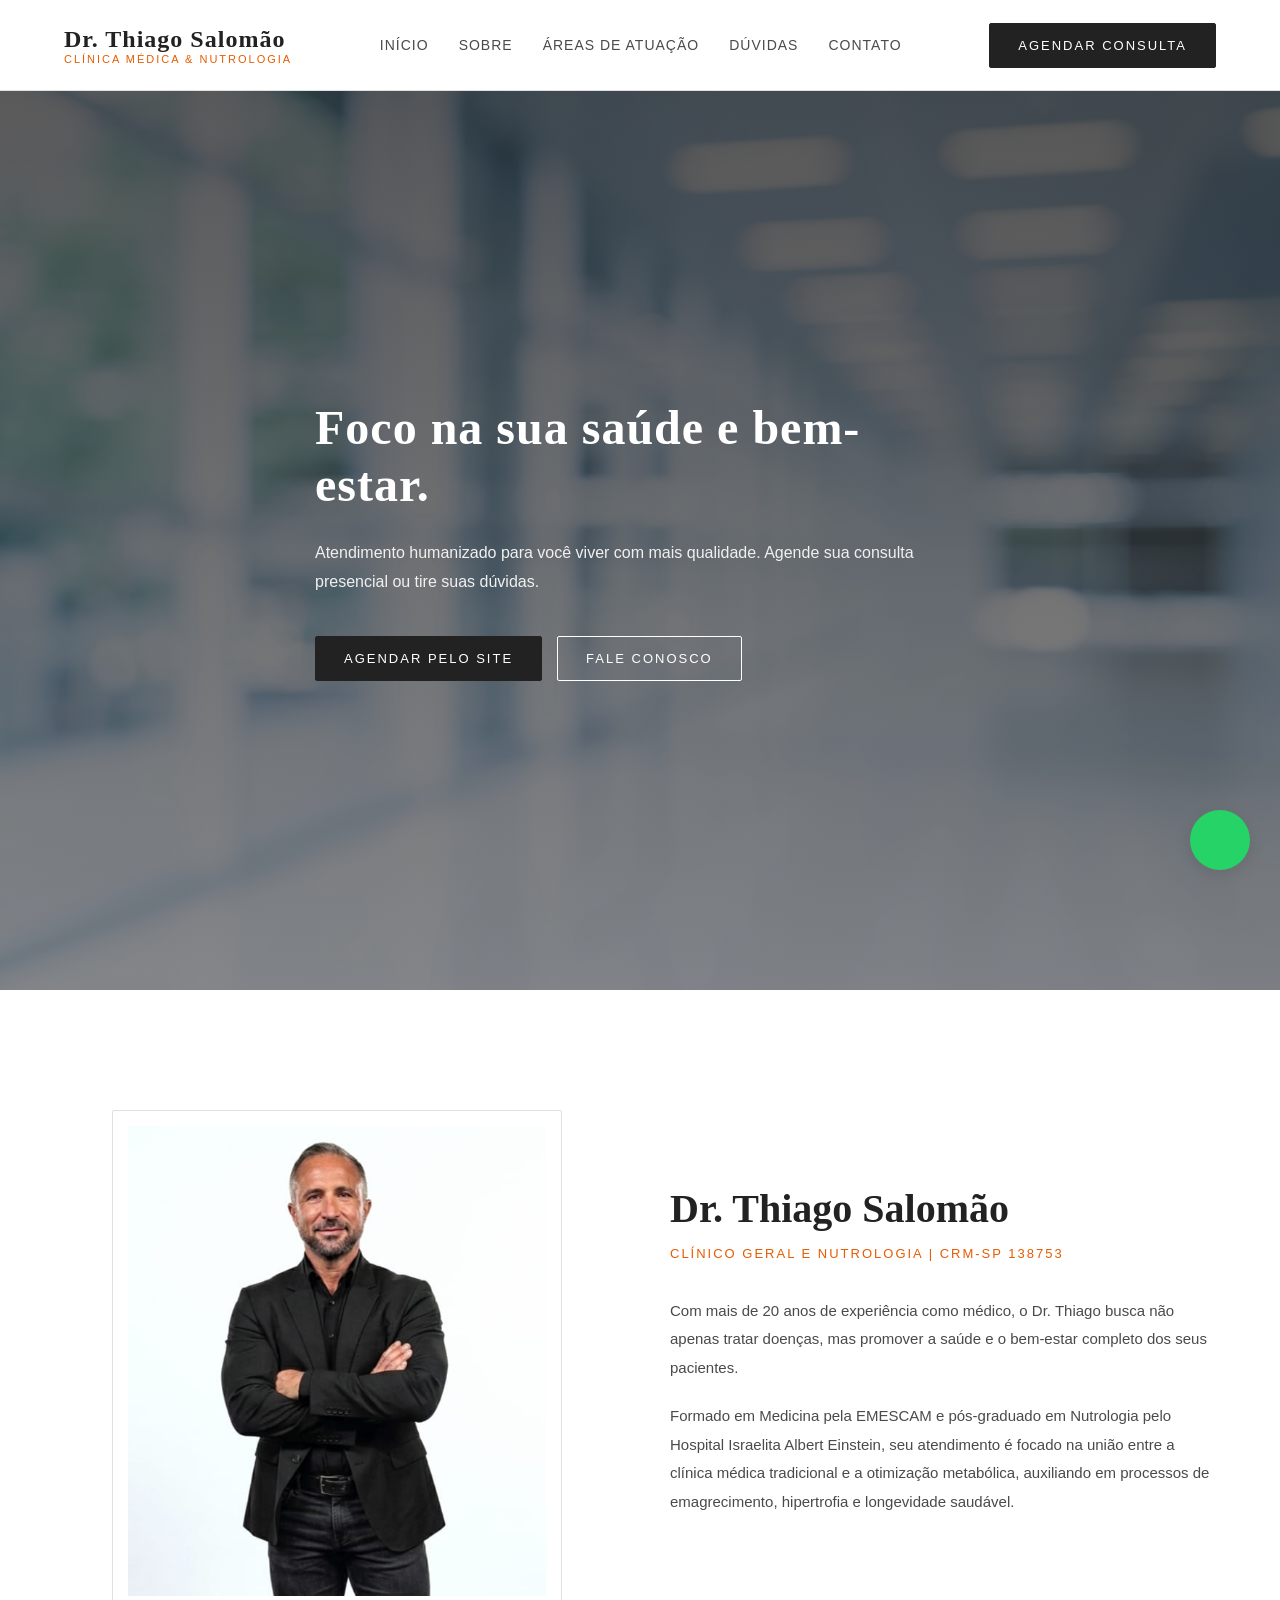
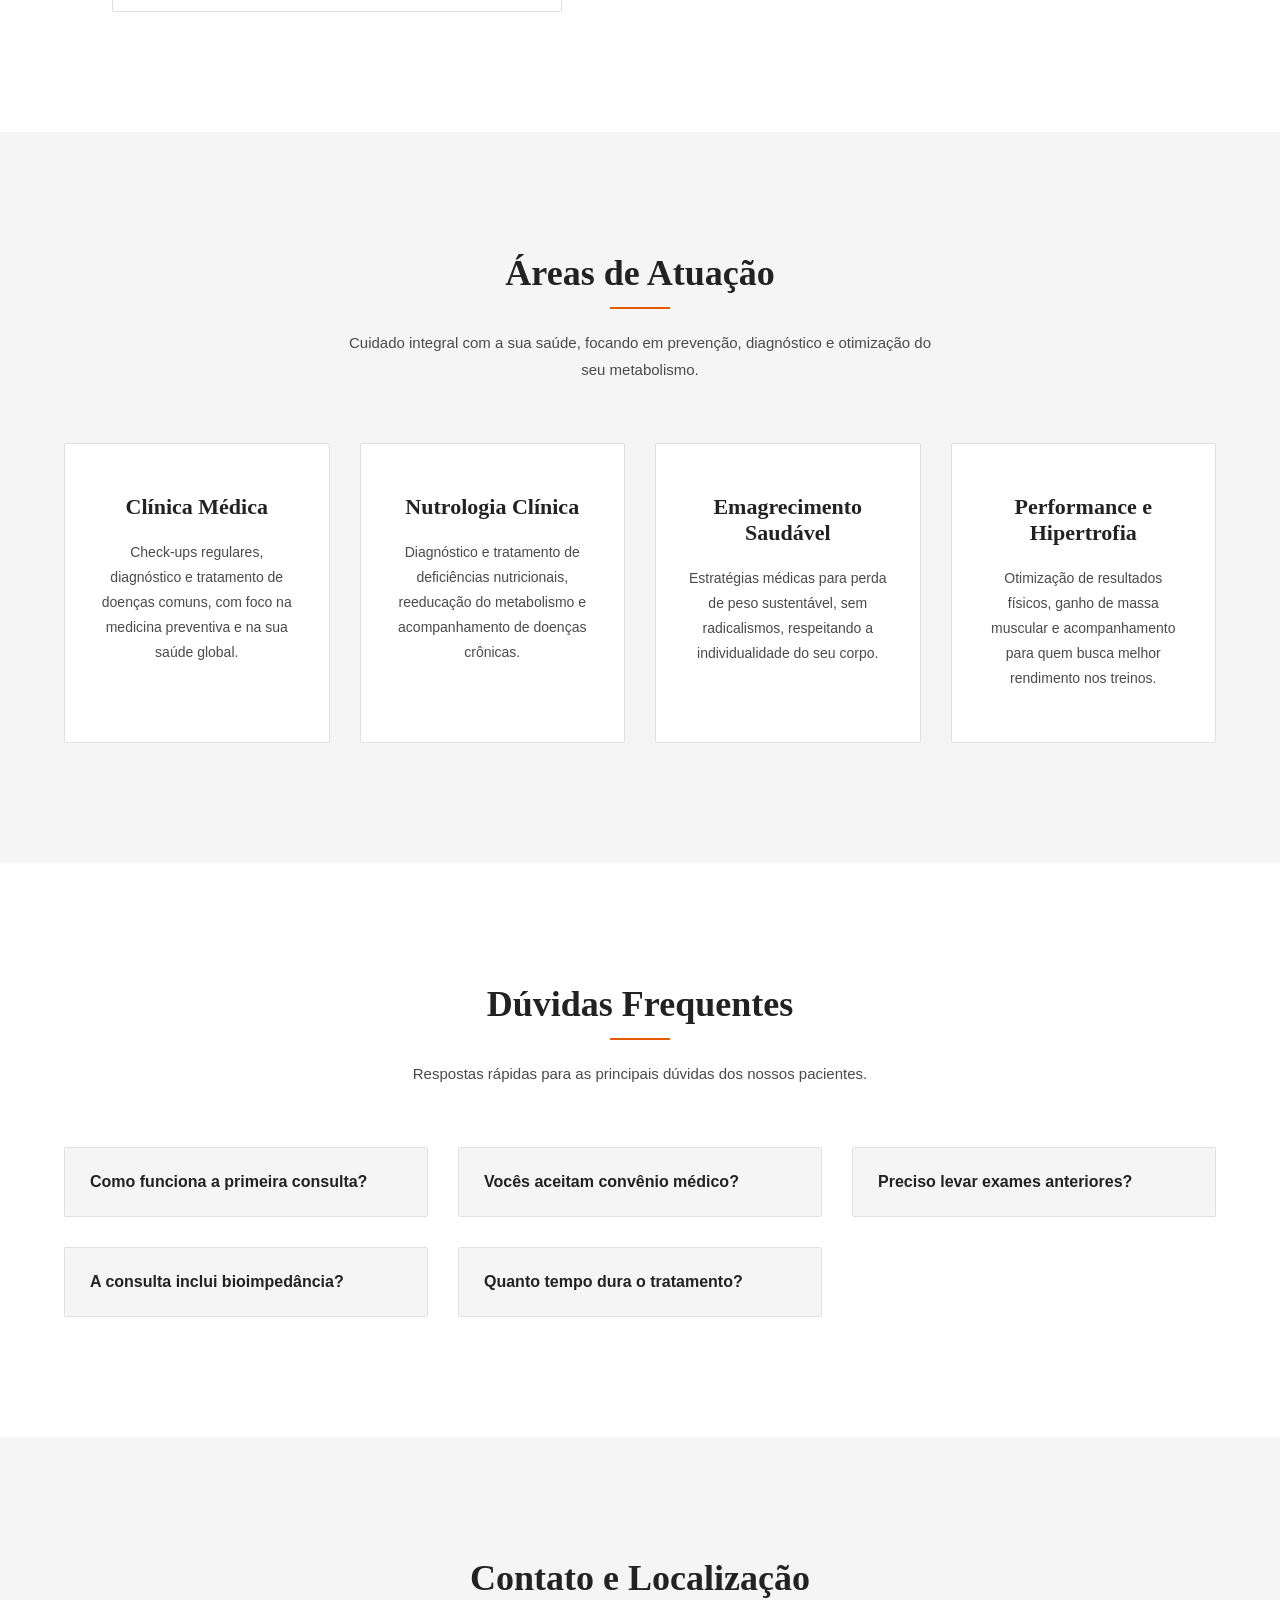
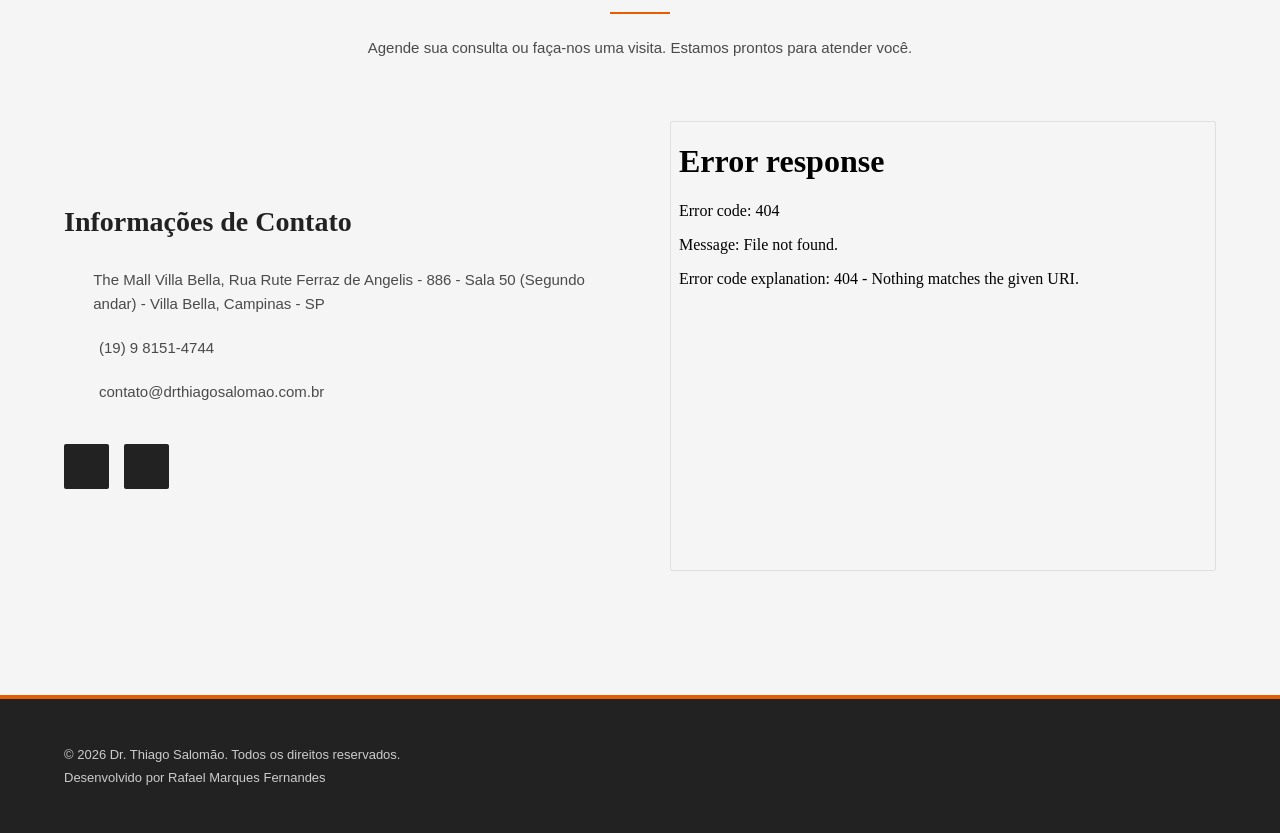
==== index.html @ 9052026b "commit inicial" ====
<!DOCTYPE html>
<html lang="pt-BR">
<head>
    <meta charset="UTF-8">
    <meta name="viewport" content="width=device-width, initial-scale=1.0">
    <meta name="description" content="Dr. Thiago Salomão - Clínica Médica e Nutrologia em Campinas. Atendimento humanizado focado em saúde, emagrecimento, hipertrofia e longevidade.">
    <title>Dr. Thiago Salomão | Clínico Geral e Nutrólogo</title>
    <link rel="stylesheet" href="css/style.css">
    <link href="[https://fonts.googleapis.com/css2?family=Montserrat:wght@300;400;600&family=Playfair+Display:ital,wght@0,400;0,600;0,700;1,400&display=swap](https://fonts.googleapis.com/css2?family=Montserrat:wght@300;400;600&family=Playfair+Display:ital,wght@0,400;0,600;0,700;1,400&display=swap)" rel="stylesheet">
    <link rel="stylesheet" href="[https://cdnjs.cloudflare.com/ajax/libs/font-awesome/6.4.0/css/all.min.css](https://cdnjs.cloudflare.com/ajax/libs/font-awesome/6.4.0/css/all.min.css)">
</head>
<body>

    <header>
        <div class="container header-container">
            <div class="logo-wrapper">
                <a href="#inicio" class="logo-link">
                    <div class="logo-text">
                        <h1>Dr. Thiago Salomão</h1>
                        <span>Clínica Médica & Nutrologia</span>
                    </div>
                </a>
            </div>

            <div class="menu-mobile-icon" id="menu-icon">
                <i class="fas fa-bars"></i>
            </div>

            <nav id="navbar">
                <ul class="nav-links">
                    <li class="menu-btn-mobile">
                        <a href="login.html" class="btn btn-primary">Agendar Consulta</a>
                    </li>
                    <li><a href="#inicio">Início</a></li>
                    <li><a href="#sobre">Sobre</a></li> 
                    <li><a href="#atuacao">Áreas de Atuação</a></li>
                    <li><a href="#duvidas">Dúvidas</a></li>
                    <li><a href="#contato">Contato</a></li>
                </ul>
            </nav>
            <a href="login.html" class="btn btn-primary btn-agendar-header">Agendar Consulta</a>
        </div>
    </header>

    <section id="inicio" class="hero">
        <div class="container hero-content">
            <h2>Foco na sua saúde e bem-estar.</h2>
            <p>Atendimento humanizado para você viver com mais qualidade. Agende sua consulta presencial ou tire suas dúvidas.</p>
            <div class="hero-buttons">
                <a href="login.html" class="btn btn-primary">Agendar pelo Site</a>
                <a href="[https://wa.me/5519981514744](https://wa.me/5519981514744)" target="_blank" rel="noopener noreferrer" class="btn btn-outline-whatsapp">
                    <i class="fab fa-whatsapp"></i> Fale conosco
                </a>
            </div>
        </div>
    </section>

    <section id="sobre" class="sobre">
        <div class="container sobre-container">
            <div class="sobre-img">
                <img src="img/thiago/sobre.jpeg" alt="Dr. Thiago Salomão">
            </div>
            <div class="sobre-texto">
                <h2>Dr. Thiago Salomão</h2>
                <p class="crm">Clínico Geral e Nutrologia | CRM-SP 138753</p>
                <p>Com mais de 20 anos de experiência como médico, o Dr. Thiago busca não apenas tratar doenças, mas promover a saúde e o bem-estar completo dos seus pacientes.</p>
                <p>Formado em Medicina pela EMESCAM e pós-graduado em Nutrologia pelo Hospital Israelita Albert Einstein, seu atendimento é focado na união entre a clínica médica tradicional e a otimização metabólica, auxiliando em processos de emagrecimento, hipertrofia e longevidade saudável.</p>
            </div>
        </div>
    </section>

    <section id="atuacao" class="atuacao">
        <div class="container">
            <div class="secao-titulo">
                <h2>Áreas de Atuação</h2>
                <p>Cuidado integral com a sua saúde, focando em prevenção, diagnóstico e otimização do seu metabolismo.</p>
            </div>

            <div class="atuacao-grid">
                <div class="card-atuacao">
                    <i class="fas fa-stethoscope"></i>
                    <h3>Clínica Médica</h3>
                    <p>Check-ups regulares, diagnóstico e tratamento de doenças comuns, com foco na medicina preventiva e na sua saúde global.</p>
                </div>
                <div class="card-atuacao">
                    <i class="fas fa-apple-alt"></i>
                    <h3>Nutrologia Clínica</h3>
                    <p>Diagnóstico e tratamento de deficiências nutricionais, reeducação do metabolismo e acompanhamento de doenças crônicas.</p>
                </div>
                <div class="card-atuacao">
                    <i class="fas fa-weight"></i>
                    <h3>Emagrecimento Saudável</h3>
                    <p>Estratégias médicas para perda de peso sustentável, sem radicalismos, respeitando a individualidade do seu corpo.</p>
                </div>
                <div class="card-atuacao">
                    <i class="fas fa-dumbbell"></i>
                    <h3>Performance e Hipertrofia</h3>
                    <p>Otimização de resultados físicos, ganho de massa muscular e acompanhamento para quem busca melhor rendimento nos treinos.</p>
                </div>
            </div>
        </div>
    </section>

    <section id="duvidas" class="duvidas">
        <div class="container">
            <div class="secao-titulo">
                <h2>Dúvidas Frequentes</h2>
                <p>Respostas rápidas para as principais dúvidas dos nossos pacientes.</p>
            </div>
            
            <div class="faq-container">
                <div class="faq-item">
                    <div class="faq-pergunta">
                        <h3>Como funciona a primeira consulta?</h3>
                        <i class="fas fa-chevron-down"></i>
                    </div>
                    <div class="faq-resposta">
                        <p>A primeira consulta dura em média 1 hora. Nela, o Dr. Thiago fará uma avaliação clínica detalhada, análise do seu histórico, solicitação de exames e a estruturação do plano de tratamento inicial.</p>
                    </div>
                </div>
                <div class="faq-item">
                    <div class="faq-pergunta">
                        <h3>Vocês aceitam convênio médico?</h3>
                        <i class="fas fa-chevron-down"></i>
                    </div>
                    <div class="faq-resposta">
                        <p>Os atendimentos são exclusivamente particulares para garantir o tempo e a atenção que você merece. No entanto, emitimos recibo para que você possa solicitar o reembolso junto ao seu plano de saúde.</p>
                    </div>
                </div>
                <div class="faq-item">
                    <div class="faq-pergunta">
                        <h3>Preciso levar exames anteriores?</h3>
                        <i class="fas fa-chevron-down"></i>
                    </div>
                    <div class="faq-resposta">
                        <p>Sim! Se você tiver exames de sangue ou imagem recentes (feitos nos últimos 6 meses), traga-os na sua primeira consulta. Isso nos ajuda a ter uma visão inicial mais rápida do seu metabolismo.</p>
                    </div>
                </div>
                <div class="faq-item">
                    <div class="faq-pergunta">
                        <h3>A consulta inclui bioimpedância?</h3>
                        <i class="fas fa-chevron-down"></i>
                    </div>
                    <div class="faq-resposta">
                        <p>Sim. A bioimpedância está inclusa na consulta e será feita periodicamente para acompanhar sua evolução.</p>
                    </div>
                </div>
                <div class="faq-item">
                    <div class="faq-pergunta">
                        <h3>Quanto tempo dura o tratamento?</h3>
                        <i class="fas fa-chevron-down"></i>
                    </div>
                    <div class="faq-resposta">
                        <p>A duração varia de acordo com o seu objetivo e resposta ao tratamento. Tudo é avaliado individualmente.</p>
                    </div>
                </div>
            </div>
        </div>
    </section>

    <section id="contato" class="contato">
        <div class="container">
            <div class="secao-titulo">
                <h2>Contato e Localização</h2>
                <p>Agende sua consulta ou faça-nos uma visita. Estamos prontos para atender você.</p>
            </div>
            
            <div class="contato-grid">
                <div class="contato-info">
                    <h3>Informações de Contato</h3>
                    <p><i class="fas fa-map-marker-alt"></i> The Mall Villa Bella, Rua Rute Ferraz de Angelis - 886 - Sala 50 (Segundo andar) - Villa Bella, Campinas - SP</p>
                    <p><i class="fab fa-whatsapp"></i> (19) 9 8151-4744</p>
                    <p><i class="fas fa-envelope"></i> contato@drthiagosalomao.com.br</p>

                    <div class="redes-sociais">
                        <a href="#" target="_blank" rel="noopener noreferrer" title="Instagram"><i class="fab fa-instagram"></i></a>
                        <a href="#" target="_blank" rel="noopener noreferrer" title="LinkedIn"><i class="fab fa-linkedin-in"></i></a>
                    </div>
                </div>
                
                <div class="contato-mapa">
                    <iframe src="[https://www.google.com/maps/embed?pb=!1m18!1m12!1m3!1d3676.5566789009094!2d-47.05855812469119!3d-22.855885579290923!2m3!1f0!2f0!3f0!3m2!1i1024!2i768!4f13.1!3m3!1m2!1s0x94c8ca29672af5d9%3A0xcdce7e641f1820e!2sThe%20Mall%20Villa%20Bella!5e0!3m2!1spt-BR!2sbr!4v1789619956262!5m2!1spt-BR!2sbr](https://www.google.com/maps/embed?pb=!1m18!1m12!1m3!1d3676.5566789009094!2d-47.05855812469119!3d-22.855885579290923!2m3!1f0!2f0!3f0!3m2!1i1024!2i768!4f13.1!3m3!1m2!1s0x94c8ca29672af5d9%3A0xcdce7e641f1820e!2sThe%20Mall%20Villa%20Bella!5e0!3m2!1spt-BR!2sbr!4v1789619956262!5m2!1spt-BR!2sbr)" width="100%" height="450" style="border:0;" allowfullscreen="" loading="lazy" referrerpolicy="strict-origin-when-cross-origin"></iframe>
                </div>
            </div>
        </div>
    </section>

    <footer>
        <div class="container footer-content">
            <div class="footer-text">
                <p>&copy; 2026 Dr. Thiago Salomão. Todos os direitos reservados.</p>
                <p>Desenvolvido por Rafael Marques Fernandes</p>
            </div>
            <div class="footer-social">
                <a href="#" target="_blank" rel="noopener noreferrer" title="Siga-nos no Instagram">
                    <i class="fab fa-instagram"></i>
                </a>
            </div>
        </div>
    </footer>

    <a href="[https://wa.me/5519981514744](https://wa.me/5519981514744)" class="whatsapp-flutuante" target="_blank" rel="noopener noreferrer" title="Fale conosco pelo WhatsApp">
        <i class="fab fa-whatsapp"></i>
    </a>

    <script>
        const faqItems = document.querySelectorAll('.faq-item');
        faqItems.forEach(item => {
            const pergunta = item.querySelector('.faq-pergunta');
            pergunta.addEventListener('click', () => {
                faqItems.forEach(outra => {
                    if (outra !== item) outra.classList.remove('ativo');
                });
                item.classList.toggle('ativo');
            });
        });

        const menuIcon = document.getElementById('menu-icon');
        const navbar = document.getElementById('navbar');
        const linksMenu = document.querySelectorAll('.nav-links li a');

        menuIcon.addEventListener('click', () => {
            navbar.classList.toggle('ativo');
        });

        linksMenu.forEach(link => {
            link.addEventListener('click', () => {
                navbar.classList.remove('ativo');
            });
        });
    </script>
</body>
</html>
---- css/style.css ----
* {
    margin: 0;
    padding: 0;
    box-sizing: border-box;
}

:root {
    --primary-color: #222222;
    --secondary-color: #E65C00;
    --whatsapp-color: #25D366;
    --text-color: #4A4A4A;
    --light-bg: #F5F5F5;
    --white: #FFFFFF;
    
    --error-color: #D93025;
    --success-color: #1E8E3E;
    --warning-color: #F9AB00;
    
    --font-title: 'Playfair Display', serif;
    --font-text: 'Montserrat', sans-serif;
}

html {
    scroll-behavior: smooth;
}

section[id] {
    scroll-margin-top: 90px;
}

body {
    color: var(--text-color);
    background-color: var(--light-bg);
    font-family: var(--font-text);
}

body.auth-body {
    background-color: var(--light-bg);
    display: flex;
    align-items: center;
    justify-content: center;
    min-height: 100vh;
    padding: 40px 0;
}

h1, h2, h3 {
    font-family: var(--font-title);
    font-weight: 600;
}

.container {
    width: 90%;
    max-width: 1200px;
    margin: 0 auto;
}

/* Topo e Navegação */
header {
    background-color: var(--white);
    border-bottom: 1px solid #E0E0E0;
    position: fixed;
    width: 100%;
    top: 0;
    z-index: 1000;
}

.header-container {
    display: flex;
    justify-content: space-between;
    align-items: center;
    height: 90px;
}

.logo-wrapper {
    display: flex;
    align-items: center;
}

.logo-link {
    text-decoration: none;
}

.logo-text {
    display: flex;
    flex-direction: column;
}

.logo-text h1 {
    font-size: 24px;
    color: var(--primary-color);
    letter-spacing: 1px;
}

.logo-text span {
    font-size: 11px;
    color: var(--secondary-color);
    text-transform: uppercase;
    letter-spacing: 2px;
}

.menu-mobile-icon {
    display: none;
    font-size: 26px;
    color: var(--primary-color);
    cursor: pointer;
}

.menu-btn-mobile {
    display: none;
}

.nav-links {
    display: flex;
    list-style: none;
    gap: 30px;
}

.nav-links a {
    text-decoration: none;
    color: var(--text-color);
    font-weight: 400;
    font-size: 14px;
    text-transform: uppercase;
    letter-spacing: 1px;
    transition: color 0.3s;
}

.nav-links a:hover {
    color: var(--secondary-color);
}

.nav-links a.link-logout {
    color: var(--secondary-color);
    font-weight: 600;
}

.nav-links a.link-logout:hover {
    color: var(--primary-color);
}

/* Botões */
.btn {
    padding: 14px 28px;
    border-radius: 2px;
    text-decoration: none;
    font-weight: 400;
    font-size: 13px;
    text-transform: uppercase;
    letter-spacing: 2px;
    transition: all 0.4s ease;
    cursor: pointer;
    display: inline-block;
    border: none;
}

.btn-primary {
    background-color: var(--primary-color);
    color: var(--white);
    border: 1px solid var(--primary-color);
}

.btn-primary:hover {
    background-color: var(--secondary-color);
    border-color: var(--secondary-color);
    color: var(--white);
}

.btn-outline-whatsapp {
    background-color: transparent;
    color: var(--white);
    border: 1px solid var(--white);
}

.btn-outline-whatsapp:hover {
    background-color: var(--whatsapp-color);
    border-color: var(--whatsapp-color);
    color: var(--white);
}

/* Banner Principal */
.hero {
    height: 100vh;
    display: flex;
    align-items: center;
    background: linear-gradient(rgba(20, 20, 20, 0.7), rgba(20, 20, 20, 0.5)), url('../img/slide/fundo.jpg') top center/cover;
    margin-top: 90px;
    color: var(--white);
}

.hero-content {
    max-width: 650px;
}

.hero-content h2 {
    font-size: 48px;
    line-height: 1.2;
    margin-bottom: 25px;
    letter-spacing: 1px;
}

.hero-content p {
    font-size: 16px;
    margin-bottom: 40px;
    line-height: 1.8;
    font-weight: 300;
    color: #F0F0F0;
}

.hero-buttons {
    display: flex;
    gap: 15px;
}

.secao-titulo {
    text-align: center;
    margin-bottom: 60px;
}

.secao-titulo h2 {
    font-size: 36px;
    color: var(--primary-color);
    margin-bottom: 20px;
    position: relative;
    padding-bottom: 15px;
}

.secao-titulo h2::after {
    content: '';
    position: absolute;
    bottom: 0;
    left: 50%;
    transform: translateX(-50%);
    width: 60px;
    height: 2px;
    background-color: var(--secondary-color);
}

.secao-titulo p {
    color: var(--text-color);
    font-size: 15px;
    max-width: 600px;
    margin: 0 auto;
    line-height: 1.8;
}

/* Sobre */
.sobre {
    padding: 120px 0;
    background-color: var(--white);
}

.sobre-container {
    display: flex;
    align-items: center;
    gap: 60px;
}

.sobre-img {
    flex: 1;
}

.sobre-img img {
    width: 100%;
    max-width: 450px;
    border-radius: 2px;
    display: block;
    margin: 0 auto;
    padding: 15px;
    border: 1px solid #E0E0E0;
}

.sobre-texto {
    flex: 1;
}

.sobre-texto h2 {
    font-size: 40px;
    color: var(--primary-color);
    margin-bottom: 10px;
}

.sobre-texto .crm {
    font-size: 13px;
    color: var(--secondary-color);
    text-transform: uppercase;
    letter-spacing: 2px;
    margin-bottom: 30px;
}

.sobre-texto p {
    font-size: 15px;
    line-height: 1.9;
    margin-bottom: 20px;
    font-weight: 300;
}

/* Especialidades */
.atuacao {
    padding: 120px 0;
    background-color: var(--light-bg);
}

.atuacao-grid {
    display: grid;
    grid-template-columns: repeat(auto-fit, minmax(250px, 1fr));
    gap: 30px;
}

.card-atuacao {
    background-color: var(--white);
    padding: 50px 30px;
    border-radius: 2px;
    border: 1px solid #E0E0E0; 
    text-align: center;
    transition: all 0.4s ease;
}

.card-atuacao:hover {
    transform: translateY(-10px);
    border-color: var(--secondary-color);
    box-shadow: 0 15px 30px rgba(0,0,0,0.03); 
}

.card-atuacao i {
    font-size: 35px;
    color: var(--secondary-color);
    margin-bottom: 25px;
}

.card-atuacao h3 {
    font-size: 22px;
    color: var(--primary-color);
    margin-bottom: 20px;
}

.card-atuacao p {
    font-size: 14px;
    line-height: 1.8;
    font-weight: 300;
}

/* FAQ */
.duvidas {
    padding: 120px 0;
    background-color: var(--white);
}

.faq-container {
    display: grid;
    grid-template-columns: repeat(auto-fit, minmax(300px, 1fr));
    gap: 30px;
    align-items: start;
    width: 100%;
}

.faq-item {
    background-color: var(--white);
    border: 1px solid #E0E0E0;
    border-radius: 2px;
    overflow: hidden;
    transition: all 0.3s;
}

.faq-item:hover {
    border-color: var(--secondary-color);
}

.faq-pergunta {
    padding: 25px;
    display: flex;
    justify-content: space-between;
    align-items: center;
    cursor: pointer;
    background-color: var(--light-bg);
}

.faq-pergunta h3 {
    font-size: 16px;
    color: var(--primary-color);
    margin-right: 15px;
    font-family: var(--font-text); 
}

.faq-pergunta i {
    color: var(--secondary-color);
    transition: transform 0.3s ease;
}

.faq-resposta {
    max-height: 0;
    overflow: hidden;
    padding: 0 25px;
    transition: max-height 0.4s ease, padding 0.4s ease;
}

.faq-resposta p {
    color: var(--text-color);
    line-height: 1.8;
    margin-bottom: 25px;
    font-size: 14px;
    font-weight: 300;
}

.faq-item.ativo .faq-resposta {
    max-height: 500px;
    padding: 10px 25px 25px 25px;
}

.faq-item.ativo .faq-pergunta i {
    transform: rotate(180deg);
}

/* Contato */
.contato {
    padding: 120px 0;
    background-color: var(--light-bg);
}

.contato-grid {
    display: grid;
    grid-template-columns: 1fr 1fr;
    gap: 60px;
    align-items: center;
}

.contato-info h3 {
    font-size: 28px;
    color: var(--primary-color);
    margin-bottom: 30px;
}

.contato-info p {
    font-size: 15px;
    color: var(--text-color);
    margin-bottom: 20px;
    display: flex;
    align-items: center;
    gap: 15px;
    font-weight: 300;
    line-height: 1.6;
}

.contato-info p i {
    color: var(--secondary-color);
    font-size: 18px;
    width: 20px;
    text-align: center;
}

.redes-sociais {
    margin-top: 40px;
    display: flex;
    gap: 15px;
}

.redes-sociais a {
    display: flex;
    justify-content: center;
    align-items: center;
    width: 45px;
    height: 45px;
    background-color: var(--primary-color);
    color: var(--white);
    border-radius: 2px;
    text-decoration: none;
    transition: background-color 0.3s;
}

.redes-sociais a:hover {
    background-color: var(--secondary-color);
}

.contato-mapa iframe {
    border-radius: 2px;
    border: 1px solid #E0E0E0 !important;
}

/* Rodapé */
footer {
    background-color: var(--primary-color);
    color: var(--white);
    padding: 40px 0;
    border-top: 4px solid var(--secondary-color);
}

.footer-content {
    display: flex;
    justify-content: space-between;
    align-items: center;
}

.footer-text p {
    font-size: 13px;
    margin: 8px 0;
    font-weight: 300;
    color: #CCCCCC;
}

.footer-social a {
    color: var(--secondary-color);
    font-size: 28px;
    text-decoration: none;
    transition: transform 0.3s, color 0.3s;
}

.footer-social a:hover {
    color: var(--white);
    transform: scale(1.1);
}

.whatsapp-flutuante {
    position: fixed;
    bottom: 30px;
    right: 30px;
    background-color: var(--whatsapp-color);
    color: var(--white);
    width: 60px;
    height: 60px;
    border-radius: 50%;
    display: flex;
    justify-content: center;
    align-items: center;
    font-size: 30px;
    box-shadow: 0 5px 15px rgba(0,0,0,0.1);
    z-index: 1000;
    transition: transform 0.3s;
    text-decoration: none;
}

.whatsapp-flutuante:hover {
    transform: scale(1.1);
}

/* Formulários e Área de Agendamento */
.agendamento-page {
    padding: 140px 0 80px;
    background-color: var(--light-bg);
}

.form-container {
    max-width: 700px;
    margin: 0 auto;
    background-color: var(--white);
    padding: 50px;
    border-radius: 2px;
    border: 1px solid #E0E0E0;
    box-shadow: 0 10px 30px rgba(0,0,0,0.02);
}

.form-group {
    margin-bottom: 25px;
}

.form-row {
    display: flex;
    gap: 20px;
}

.form-row .form-group {
    flex: 1;
}

.agendamento-form label {
    display: block;
    font-size: 14px;
    color: var(--primary-color);
    font-weight: 600;
    margin-bottom: 8px;
}

.form-control {
    width: 100%;
    padding: 15px;
    font-size: 14px;
    font-family: var(--font-text);
    color: var(--text-color);
    background-color: #FAFAFA;
    border: 1px solid #E0E0E0;
    border-radius: 2px;
    transition: border-color 0.3s, box-shadow 0.3s;
}

.form-control:focus {
    outline: none;
    border-color: var(--secondary-color);
    background-color: var(--white);
    box-shadow: 0 0 0 3px rgba(230, 92, 0, 0.1);
}

.form-control.input-error {
    border-color: var(--error-color);
    background-color: #FFF8F7;
}

.error-msg {
    color: var(--error-color);
    font-size: 12px;
    margin-top: 6px;
    display: none;
}

.error-msg.visivel {
    display: block;
}

.checkbox-group {
    display: flex;
    align-items: flex-start;
    gap: 10px;
}

.checkbox-group input[type="checkbox"] {
    margin-top: 4px;
    accent-color: var(--secondary-color);
    cursor: pointer;
}

.checkbox-group label {
    font-size: 12px;
    font-weight: 400;
    color: var(--text-color);
    line-height: 1.5;
    margin-bottom: 0;
    cursor: pointer;
}

textarea.form-control {
    resize: vertical;
}

.btn-submit {
    width: 100%;
    font-size: 15px;
    padding: 18px;
    margin-top: 10px;
}

/* Listagem e Cartões de Agendamento */
.meus-agendamentos-section {
    padding: 80px 0 100px;
    background-color: var(--white);
    border-top: 1px solid #E0E0E0;
}

.agendamentos-lista {
    max-width: 700px;
    margin: 0 auto;
    display: flex;
    flex-direction: column;
    gap: 20px;
}

.card-agendamento-item {
    background-color: var(--light-bg);
    border: 1px solid #E0E0E0;
    border-left: 4px solid var(--secondary-color);
    border-radius: 2px;
    padding: 25px 30px;
    display: flex;
    justify-content: space-between;
    align-items: center;
    gap: 20px;
    transition: box-shadow 0.3s ease;
}

.card-agendamento-item:hover {
    box-shadow: 0 8px 20px rgba(0,0,0,0.04);
}

.agendamento-info h3 {
    font-size: 20px;
    color: var(--primary-color);
    margin-bottom: 8px;
}

.agendamento-info p {
    font-size: 14px;
    color: var(--text-color);
    margin-bottom: 4px;
    font-weight: 400;
}

.agendamento-info p i {
    color: var(--secondary-color);
    width: 18px;
}

.status-badge {
    display: inline-block;
    padding: 6px 12px;
    font-size: 11px;
    font-weight: 600;
    text-transform: uppercase;
    letter-spacing: 1px;
    border-radius: 2px;
}

.status-agendado {
    background-color: rgba(249, 171, 0, 0.15);
    color: #B06000;
}

.status-confirmado {
    background-color: rgba(30, 142, 62, 0.15);
    color: var(--success-color);
}

.status-cancelado {
    background-color: rgba(217, 48, 37, 0.12);
    color: var(--error-color);
}

.status-concluido {
    background-color: #E8EAED;
    color: #3C4043;
}

/* Tabelas e Painel Admin / Paciente */
.admin-table-container {
    background-color: var(--white);
    border: 1px solid #E0E0E0;
    border-radius: 2px;
    padding: 25px;
    overflow-x: auto;
    box-shadow: 0 10px 30px rgba(0,0,0,0.02);
}

.admin-table {
    width: 100%;
    border-collapse: collapse;
    text-align: left;
    font-size: 14px;
}

.admin-table th {
    background-color: var(--light-bg);
    color: var(--primary-color);
    font-weight: 600;
    text-transform: uppercase;
    font-size: 12px;
    letter-spacing: 1px;
    padding: 15px;
    border-bottom: 2px solid #E0E0E0;
}

.admin-table td {
    padding: 16px 15px;
    border-bottom: 1px solid #EEEEEE;
    vertical-align: middle;
    line-height: 1.5;
}

.admin-table tbody tr:hover {
    background-color: #FAFAFA;
}

.obs-texto {
    font-size: 12px;
    color: #777777;
    font-style: italic;
    margin-top: 5px;
}

.admin-actions {
    display: flex;
    flex-wrap: wrap;
    gap: 8px;
    align-items: center;
}

.admin-actions form {
    margin: 0;
}

.btn-action {
    display: inline-flex;
    align-items: center;
    gap: 6px;
    padding: 8px 12px;
    font-size: 12px;
    font-family: var(--font-text);
    font-weight: 600;
    border-radius: 3px;
    text-decoration: none;
    cursor: pointer;
    border: none;
    transition: opacity 0.2s, transform 0.2s;
    color: var(--white);
}

.btn-action:hover {
    opacity: 0.9;
    transform: translateY(-1px);
}

.btn-wpp {
    background-color: var(--whatsapp-color);
}

.btn-confirm {
    background-color: var(--success-color);
}

.btn-cancel {
    background-color: var(--error-color);
}

/* Autenticação */
.auth-container {
    background-color: var(--white);
    width: 100%;
    max-width: 550px;
    padding: 50px;
    border-radius: 2px;
    border: 1px solid #E0E0E0;
    box-shadow: 0 10px 30px rgba(0,0,0,0.02);
}

.auth-header {
    text-align: center;
    margin-bottom: 40px;
}

.auth-header h1 {
    font-size: 20px;
    color: var(--primary-color);
    letter-spacing: 1px;
}

.auth-header span {
    font-size: 9px;
    color: var(--secondary-color);
    text-transform: uppercase;
    letter-spacing: 2px;
    display: block;
    margin-bottom: 25px;
}

.auth-header h2 {
    font-size: 26px;
    color: var(--primary-color);
    margin-bottom: 10px;
}

.auth-header p {
    font-size: 14px;
    color: var(--text-color);
    font-weight: 300;
}

.auth-footer {
    margin-top: 30px;
    text-align: center;
    font-size: 14px;
    color: var(--text-color);
}

.auth-footer a {
    color: var(--secondary-color);
    font-weight: 600;
    text-decoration: none;
    transition: color 0.3s;
}

.auth-footer a:hover {
    color: var(--primary-color);
}

.auth-footer a.link-voltar {
    font-size: 12px;
    font-weight: 400;
    color: var(--text-color);
}

.auth-footer a.link-voltar:hover {
    color: var(--secondary-color);
}

/* Responsivo */
@media (max-width: 768px) {
    .header-container {
        flex-wrap: wrap;
    }

    .menu-mobile-icon {
        display: block;
    }

    .btn-agendar-header {
        display: none;
    }

    nav {
        display: none;
        width: 100%;
        background-color: var(--white);
        position: absolute;
        top: 90px;
        left: 0;
        border-top: 1px solid #E0E0E0;
        border-bottom: 1px solid #E0E0E0;
    }

    nav.ativo {
        display: block; 
    }

    .nav-links {
        flex-direction: column;
        gap: 0;
    }

    .nav-links li {
        text-align: center;
        border-bottom: 1px solid #F5F5F5;
    }

    .nav-links a {
        display: block;
        padding: 20px;
        font-size: 13px;
    }

    .menu-btn-mobile {
        display: block;
        padding: 25px 0;
        border-bottom: 1px solid #E0E0E0;
        background-color: var(--light-bg);
    }

    .nav-links .menu-btn-mobile a {
        display: inline-block; 
        width: 85%;
        padding: 14px 24px;
        margin: 0 auto;
    }

    .nav-links .menu-btn-mobile a:hover {
        background-color: var(--primary-color);
        border-color: var(--primary-color);
    }

    .hero-content h2 {
        font-size: 36px;
    }

    .hero-buttons {
        flex-direction: column;
    }

    .sobre-container, .contato-grid {
        flex-direction: column;
        grid-template-columns: 1fr;
        text-align: center;
    }

    .contato-info p {
        justify-content: center;
    }
    
    .redes-sociais {
        justify-content: center;
        margin-bottom: 40px;
    }

    .contato-mapa iframe {
        height: 350px;
    }

    .footer-content {
        flex-direction: column;
        text-align: center;
        gap: 20px;
    }

    .form-container {
        padding: 30px 20px;
    }
    
    .form-row {
        flex-direction: column;
        gap: 0;
    }

    .card-agendamento-item {
        flex-direction: column;
        align-items: flex-start;
        padding: 20px;
    }

    .auth-container {
        padding: 40px 25px;
        width: 90%;
    }
}
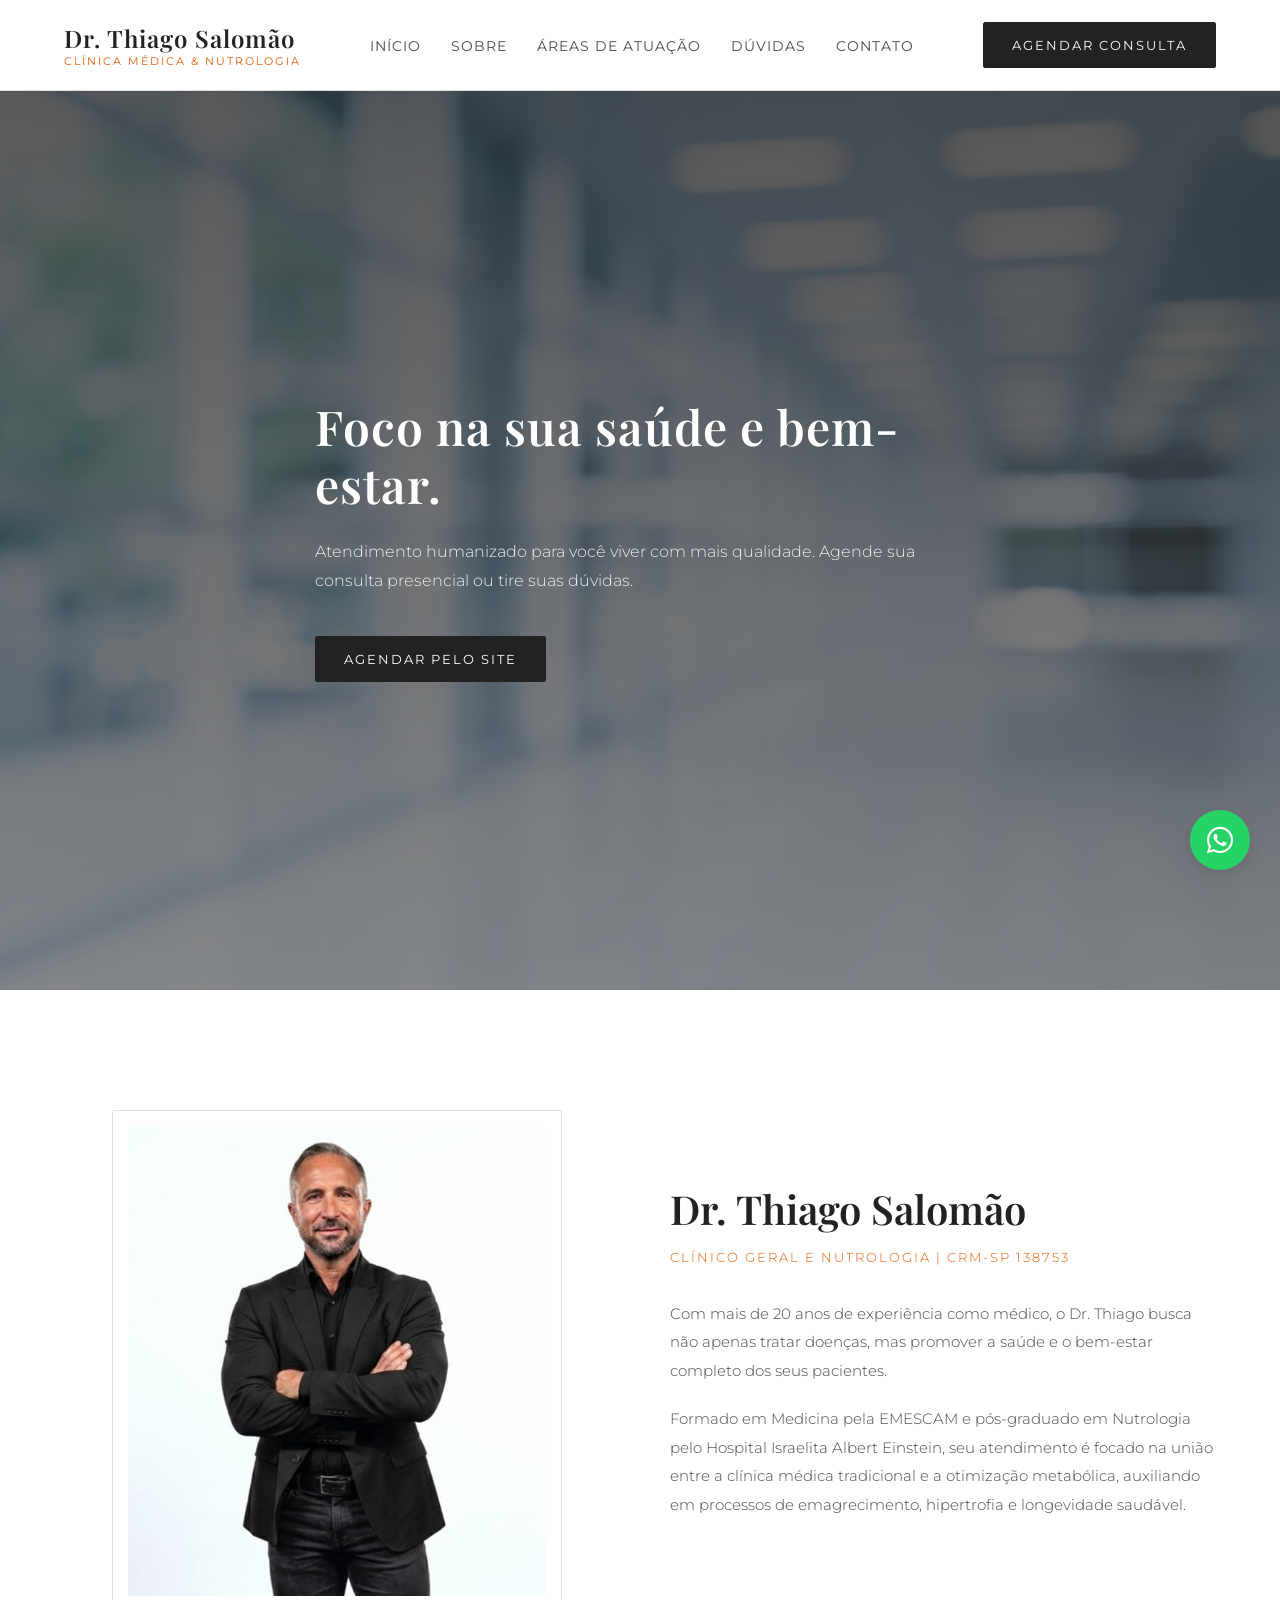
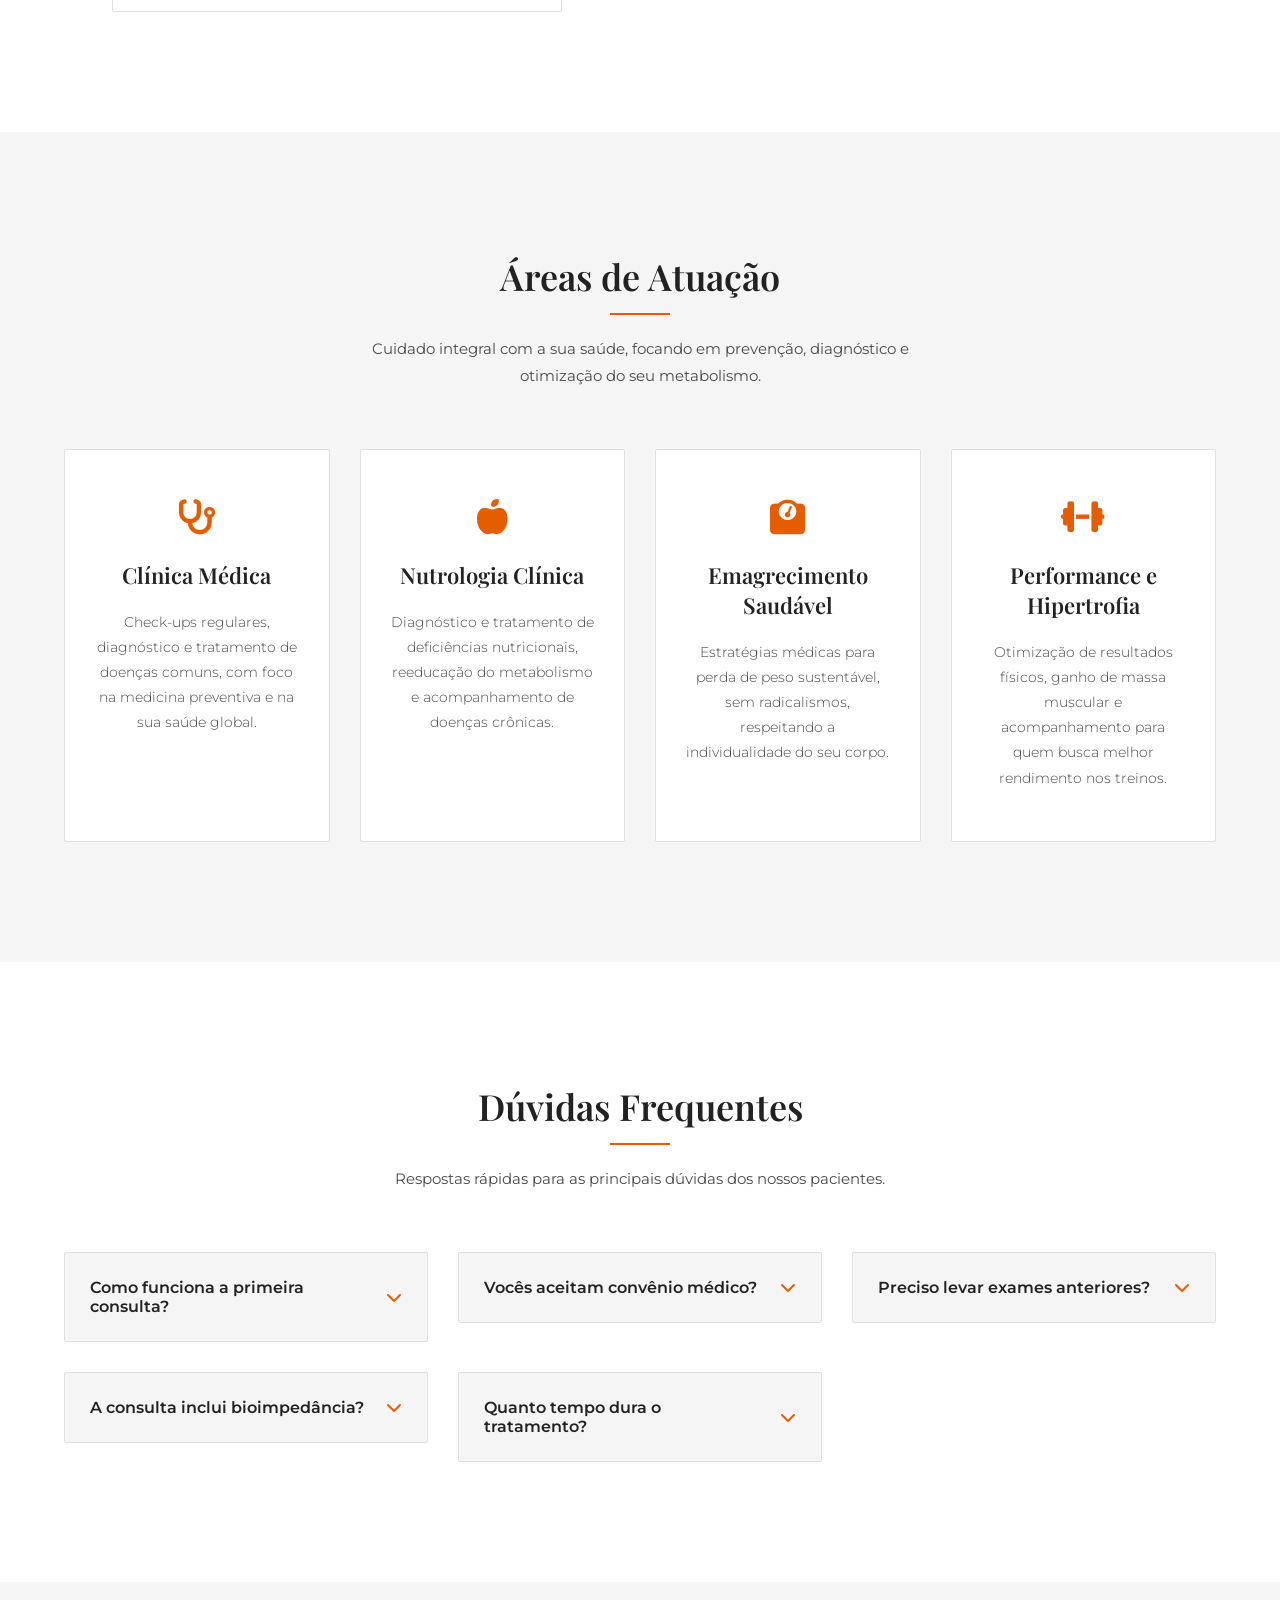
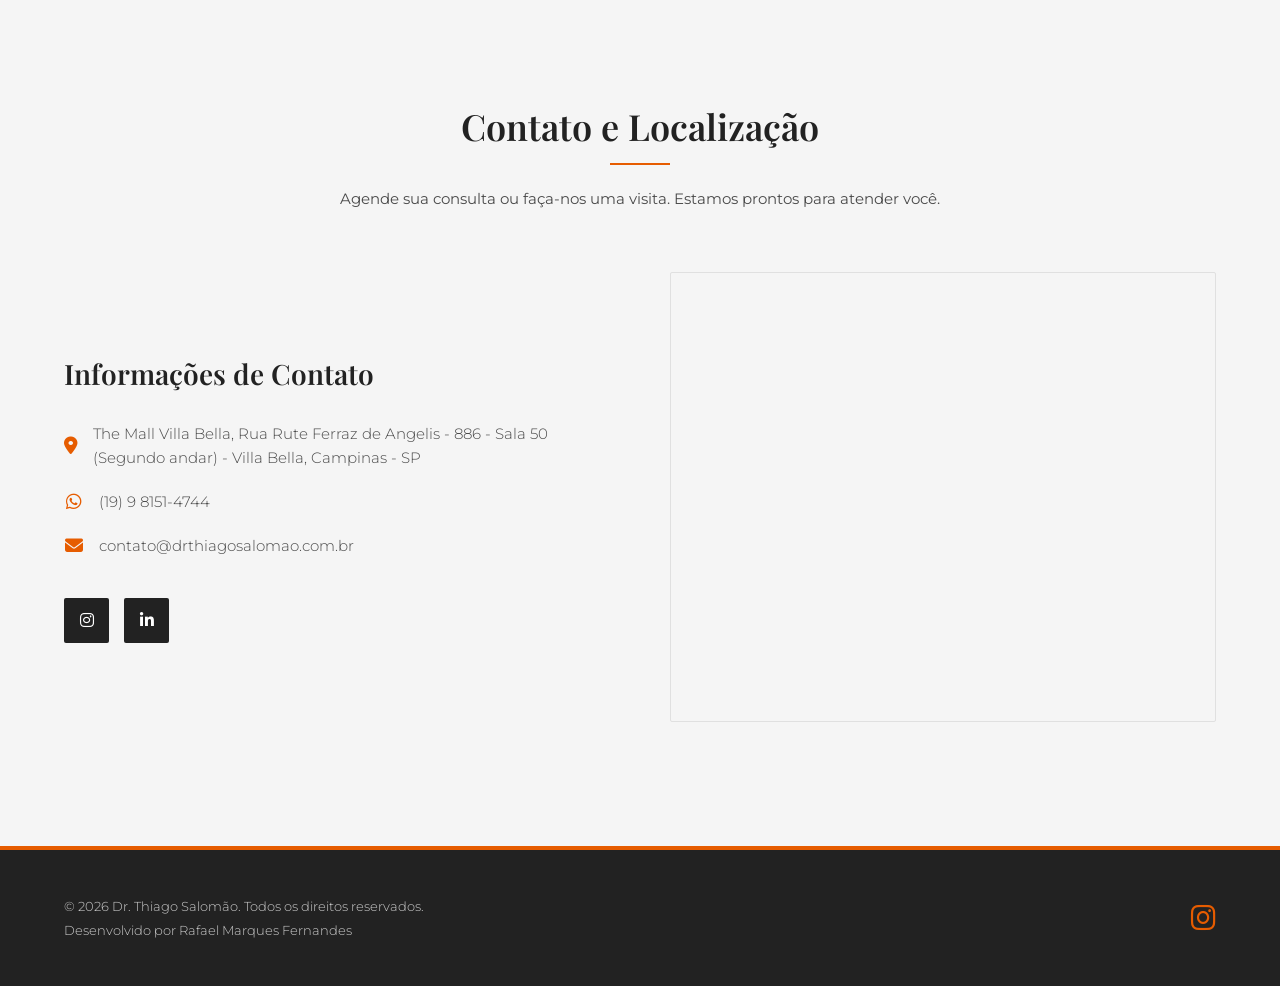
==== commit 60b4935b: "retirada botao fale conosco" ====
--- a/index.html
+++ b/index.html
@@ -6,8 +6,8 @@
     <meta name="description" content="Dr. Thiago Salomão - Clínica Médica e Nutrologia em Campinas. Atendimento humanizado focado em saúde, emagrecimento, hipertrofia e longevidade.">
     <title>Dr. Thiago Salomão | Clínico Geral e Nutrólogo</title>
     <link rel="stylesheet" href="css/style.css">
-    <link href="[https://fonts.googleapis.com/css2?family=Montserrat:wght@300;400;600&family=Playfair+Display:ital,wght@0,400;0,600;0,700;1,400&display=swap](https://fonts.googleapis.com/css2?family=Montserrat:wght@300;400;600&family=Playfair+Display:ital,wght@0,400;0,600;0,700;1,400&display=swap)" rel="stylesheet">
-    <link rel="stylesheet" href="[https://cdnjs.cloudflare.com/ajax/libs/font-awesome/6.4.0/css/all.min.css](https://cdnjs.cloudflare.com/ajax/libs/font-awesome/6.4.0/css/all.min.css)">
+    <link href="https://fonts.googleapis.com/css2?family=Montserrat:wght@300;400;600&family=Playfair+Display:ital,wght@0,400;0,600;0,700;1,400&display=swap" rel="stylesheet">
+    <link rel="stylesheet" href="https://cdnjs.cloudflare.com/ajax/libs/font-awesome/6.4.0/css/all.min.css">
 </head>
 <body>
 
@@ -48,8 +48,7 @@
             <p>Atendimento humanizado para você viver com mais qualidade. Agende sua consulta presencial ou tire suas dúvidas.</p>
             <div class="hero-buttons">
                 <a href="login.html" class="btn btn-primary">Agendar pelo Site</a>
-                <a href="[https://wa.me/5519981514744](https://wa.me/5519981514744)" target="_blank" rel="noopener noreferrer" class="btn btn-outline-whatsapp">
-                    <i class="fab fa-whatsapp"></i> Fale conosco
+                
                 </a>
             </div>
         </div>
@@ -179,7 +178,7 @@
                 </div>
                 
                 <div class="contato-mapa">
-                    <iframe src="[https://www.google.com/maps/embed?pb=!1m18!1m12!1m3!1d3676.5566789009094!2d-47.05855812469119!3d-22.855885579290923!2m3!1f0!2f0!3f0!3m2!1i1024!2i768!4f13.1!3m3!1m2!1s0x94c8ca29672af5d9%3A0xcdce7e641f1820e!2sThe%20Mall%20Villa%20Bella!5e0!3m2!1spt-BR!2sbr!4v1789619956262!5m2!1spt-BR!2sbr](https://www.google.com/maps/embed?pb=!1m18!1m12!1m3!1d3676.5566789009094!2d-47.05855812469119!3d-22.855885579290923!2m3!1f0!2f0!3f0!3m2!1i1024!2i768!4f13.1!3m3!1m2!1s0x94c8ca29672af5d9%3A0xcdce7e641f1820e!2sThe%20Mall%20Villa%20Bella!5e0!3m2!1spt-BR!2sbr!4v1789619956262!5m2!1spt-BR!2sbr)" width="100%" height="450" style="border:0;" allowfullscreen="" loading="lazy" referrerpolicy="strict-origin-when-cross-origin"></iframe>
+                    <iframe src="https://www.google.com/maps/embed?pb=!1m18!1m12!1m3!1d3676.5566789009094!2d-47.05855812469119!3d-22.855885579290923!2m3!1f0!2f0!3f0!3m2!1i1024!2i768!4f13.1!3m3!1m2!1s0x94c8ca29672af5d9%3A0xcdce7e641f1820e!2sThe%20Mall%20Villa%20Bella!5e0!3m2!1spt-BR!2sbr!4v1789619956262!5m2!1spt-BR!2sbr" width="100%" height="450" style="border:0;" allowfullscreen="" loading="lazy" referrerpolicy="strict-origin-when-cross-origin"></iframe>
                 </div>
             </div>
         </div>
@@ -199,7 +198,7 @@
         </div>
     </footer>
 
-    <a href="[https://wa.me/5519981514744](https://wa.me/5519981514744)" class="whatsapp-flutuante" target="_blank" rel="noopener noreferrer" title="Fale conosco pelo WhatsApp">
+    <a href="https://wa.me/5519981514744" class="whatsapp-flutuante" target="_blank" rel="noopener noreferrer" title="Fale conosco pelo WhatsApp">
         <i class="fab fa-whatsapp"></i>
     </a>
 
